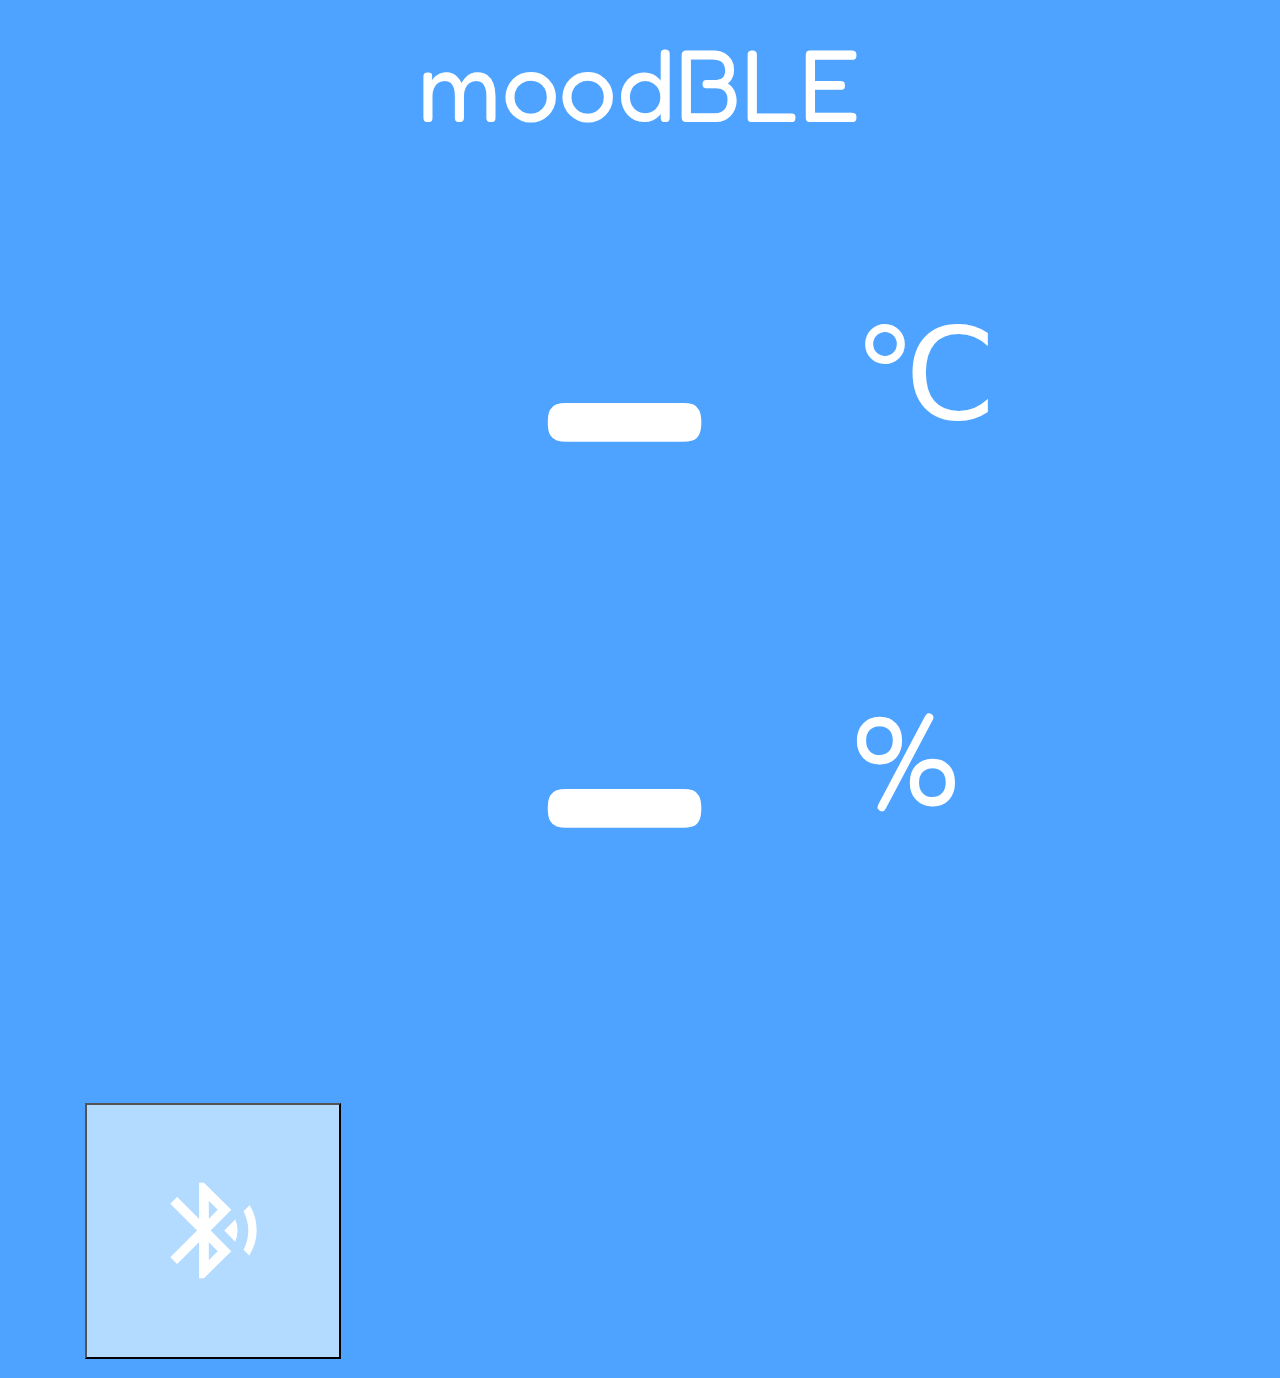
==== web/index.html @ 38f4f2d0 "v1.0.0 first" ====
<!doctype html>
<html>

<head>
	<title>moodBLE</title>

	<meta name="viewport" content="width=device-width, initial-scale=1.0">
	<!-- Origin Trial Token, feature = Web Bluetooth, origin = https://urish.github.io, expires = 2017-01-24 -->
	<!--<meta http-equiv="origin-trial" data-feature="Web Bluetooth" data-expires="2017-01-24" content="[base64]">-->

	<link rel="stylesheet" href="https://fonts.googleapis.com/icon?family=Material+Icons">
	<link href="https://fonts.googleapis.com/css?family=Fredoka+One&display=swap" rel="stylesheet">
	<link rel="stylesheet" href="https://code.getmdl.io/1.1.3/material.indigo-pink.min.css">
	<link rel="stylesheet" href="styles.css" />
	<link rel="manifest" href="manifest.json" />

	<script defer src="https://code.getmdl.io/1.1.3/material.min.js"></script>
</head>

<body>

	<div class="app-layout mdl-layout mdl-js-layout">

		<main class="mdl-layout__content">
            
			<div class="grid-container">

				<div class="name">
                 	<span id="title">moodBLE</span>
                </div>
				<div class="connect">
					<button onclick="bleConnectButton()" id="connect-button" class="mdl-button mdl-js-button mdl-button--fab mdl-button--raised mdl-js-ripple-effect buttons">
                        <i class="material-icons icons">bluetooth_searching</i>
                    </button>
				</div>
				<div class="update">
					<button onclick="updValuesButton()" id="power-button" class="mdl-button mdl-js-button mdl-button--fab mdl-button--raised mdl-js-ripple-effect buttons hidden">
	                    <i class="material-icons icons">get_app</i>
                	</button>
				</div>
				<div class="temperature">
					<div id="tmp" class="view-val">-</div>
				</div>
				<div class="humidity">
					<div id="hmd" class="view-val">-</div>
				</div>

				<div class="cel">
					<div class="view-sub">℃</div>
				</div>
				<div class="rh">
					<div class="view-sub">%</div>
				</div>				
			</div>



		</main>
	</div>

<!-- 	<script src="https://cdnjs.cloudflare.com/ajax/libs/annyang/2.6.1/annyang.min.js"></script> -->
	<script src="app.js"></script>
	<script src="ble.js"></script>
</body>

</html>
---- web/styles.css ----
html, body, .grid-container { height: 100%; margin: 0; background: #4da3ff; }
/*https://grid.layoutit.com/ thanks*/
.grid-container {
  display: grid;
 grid-template-columns: 1fr 1fr 0.5fr 0.5fr;
  grid-template-rows: 0.6fr 1.5fr 1.3fr 0.6fr 1fr;
  gap: 0px 0px;
  justify-content: center;
  grid-template-areas:
    "name name name name"
    ". temperature cel ."
    ". humidity rh ."
    ". . . ."
    "connect . update update";
}
.name { 
    grid-area: name; 
    align-self: center;
    justify-self: center;    
}
.connect { 
    grid-area: connect;   
    /*align-self: center;*/
    justify-self: center;
}
.update { 
    grid-area: update; 
    /*align-self: center;*/
    justify-self: center; 
}
.temperature { 
    grid-area: temperature; 
    align-self: center;
    justify-self: center; 
}
.humidity { 
    grid-area: humidity; 
    align-self: center;
    justify-self: center;   
}
.cel { 
    grid-area: cel; 
    align-self: center;
    /*justify-self: center; */   
}
.rh { 
    grid-area: rh; 
    align-self: center;
    /*justify-self: center;*/   
}

.hidden {
    /*display: none;*/
    visibility: hidden;
}

:root {
  --val-color: #fff; /*6d6d6d*/
}

.icons {
    display: flex;
    justify-content: center;
    align-items: center;
    font-size: 9vw;
    color: #fff;
}

.buttons {
    background-color: #b3daff;
    text-align: center;
    width: 20vw;
    height: 20vw;
    min-width: initial;    
}

.circle {
    background: blue;
    width: 50px;
    height: 50px;
    border-radius: 100%;
}

.icon {

    width: 10px;
    height: 10px;
    display: block;
    background: red;
}

#title {
    font-family: 'Fredoka One';
    font-size: 8vw;
    color: var(--val-color);
    line-height: 100%;
}

#values {
    font-family: 'Fredoka One';
    line-height: 150%;
    margin: 0 auto;
    color : var(--val-color); 
}
.view-val {
    font-family: 'Fredoka One';
    line-height: 80%;
    margin: 0 auto;
    color : var(--val-color); 
    font-size: 35vw;
}
.view-sub {
    font-family: 'Fredoka One';
    line-height: 150%;
    margin: 0 auto;
    color : var(--val-color); 
    font-size: 10vw;
}
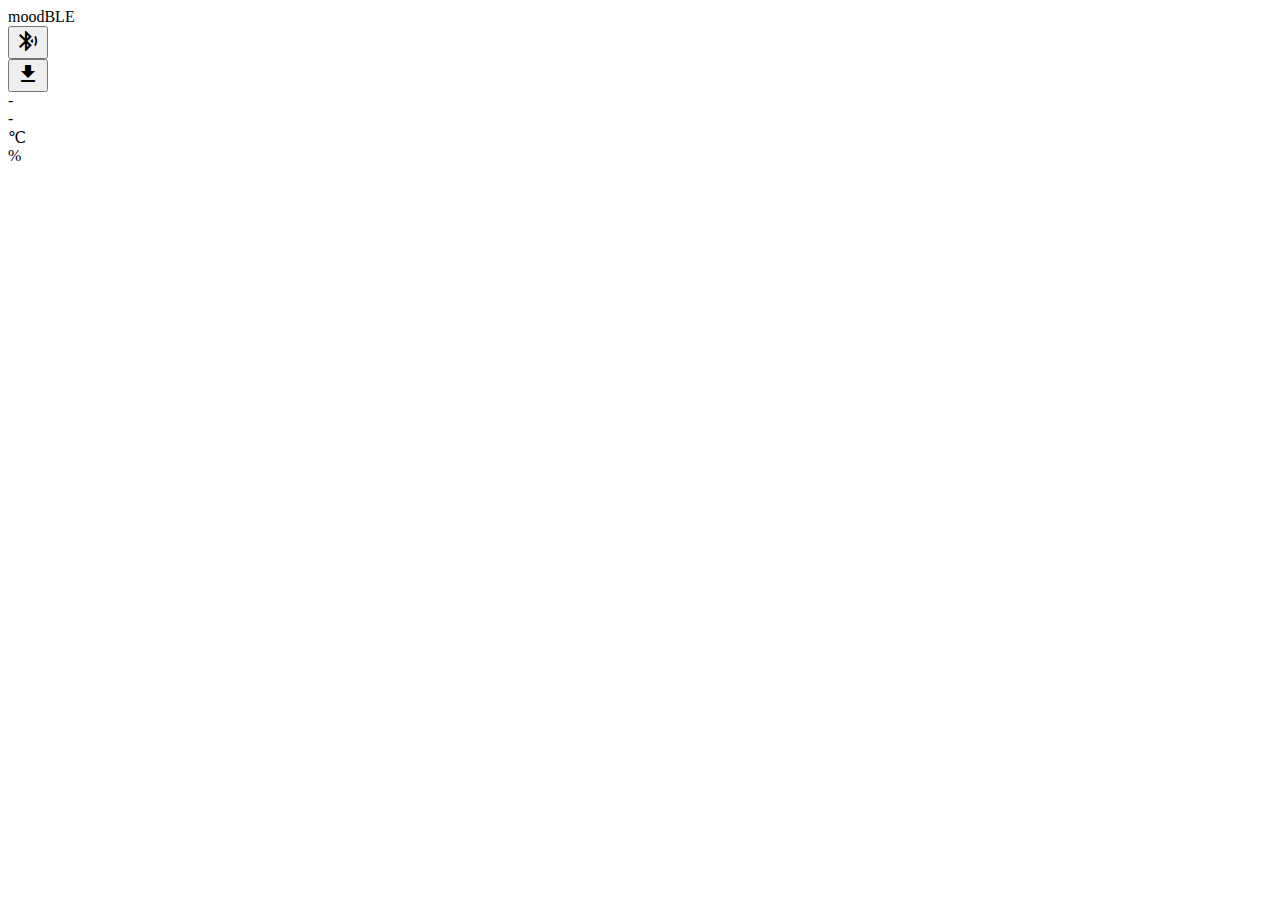
==== commit 106052ee: "v1.0.1 return serviceworker" ====
--- a/web/index.html
+++ b/web/index.html
@@ -59,8 +59,7 @@
 	</div>
 
 <!-- 	<script src="https://cdnjs.cloudflare.com/ajax/libs/annyang/2.6.1/annyang.min.js"></script> -->
-	<script src="app.js"></script>
-	<script src="ble.js"></script>
+	<script src="bulb.js"></script>
 </body>
 
 </html>
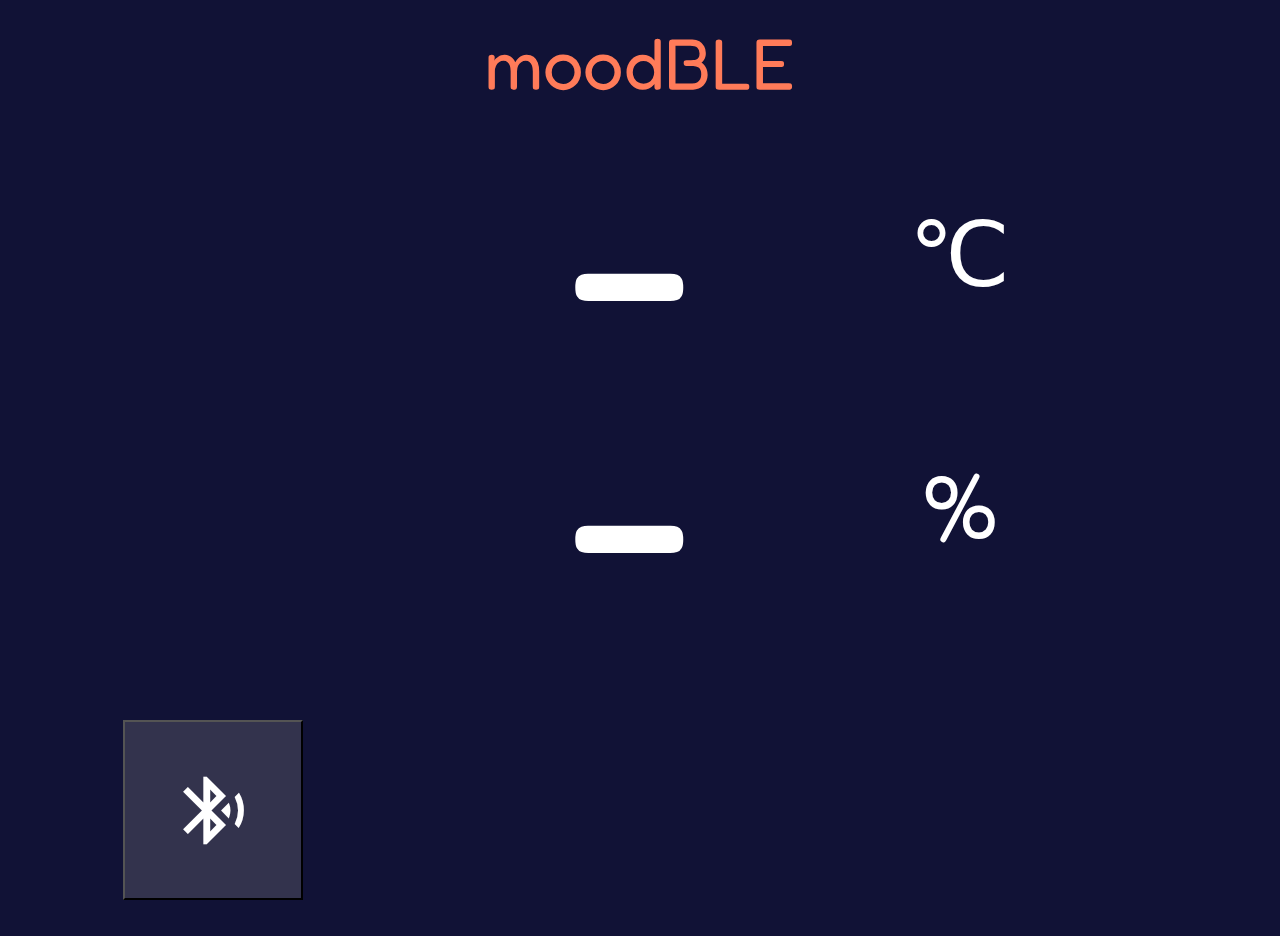
==== commit c6e61e76: "v1.0.3 colors, resize" ====
--- a/web/index.html
+++ b/web/index.html
@@ -4,7 +4,7 @@
 <head>
 	<title>moodBLE</title>
 
-	<meta name="viewport" content="width=device-width, initial-scale=1.0">
+	<meta name="viewport" content="width=device-width, initial-scale=1.0 user-scalable=no">
 	<!-- Origin Trial Token, feature = Web Bluetooth, origin = https://urish.github.io, expires = 2017-01-24 -->
 	<!--<meta http-equiv="origin-trial" data-feature="Web Bluetooth" data-expires="2017-01-24" content="[base64]">-->
 
@@ -35,7 +35,7 @@
 				</div>
 				<div class="update">
 					<button onclick="updValuesButton()" id="power-button" class="mdl-button mdl-js-button mdl-button--fab mdl-button--raised mdl-js-ripple-effect buttons hidden">
-	                    <i class="material-icons icons">get_app</i>
+	                    <i class="material-icons icons">loop</i>
                 	</button>
 				</div>
 				<div class="temperature">
--- a/web/styles.css
+++ b/web/styles.css
@@ -0,0 +1,123 @@
+
+html, body, .grid-container { height: 100%; margin: 0; background: #111236; }
+/*https://grid.layoutit.com/ thanks*/
+.grid-container {
+  display: grid;
+  grid-template-columns: minmax(0, 1fr) minmax(0, 1fr) minmax(0, 0.5fr) minmax(0, 0.5fr);
+  grid-template-rows: 0.7fr 1.4fr 1.4fr 0.5fr 0.8fr 0.2fr;
+  gap: 0px 0px;
+  justify-content: center;
+  grid-template-areas:
+
+    "name name name name"
+    ". temperature cel ."
+    ". humidity rh ."
+    ". . . ."
+    "connect . update update"
+    ". . . .";
+}
+.name { 
+    grid-area: name; 
+    align-self: center;
+    justify-self: center;    
+}
+.connect { 
+    grid-area: connect;   
+    /*align-self: center;*/
+    justify-self: center;
+}
+.update { 
+    grid-area: update; 
+    /*align-self: center;*/
+    justify-self: center; 
+}
+.temperature { 
+    grid-area: temperature; 
+    align-self: center;
+    justify-self: center; 
+    width: max-content;
+}
+.humidity { 
+    grid-area: humidity; 
+    align-self: center;
+    justify-self: center; 
+    width: max-content; 
+}
+.cel { 
+    grid-area: cel; 
+    align-self: center;
+    justify-self: center;    
+}
+.rh { 
+    grid-area: rh; 
+    align-self: center;
+    justify-self: center;   
+}
+
+.hidden {
+    /*display: none;*/
+    visibility: hidden;
+}
+
+:root {
+  --val-color: #fff; /*6d6d6d 4da3ff*/
+}
+
+.icons {
+    display: flex;
+    justify-content: center;
+    align-items: center;
+    font-size: 9vmin;
+    color: #fff;
+}
+
+.buttons {
+    background-color: #33334d;
+    text-align: center;
+    width: 20vmin ;
+    height: 20vmin ;
+    min-width: initial;    
+}
+
+.circle {
+    background: blue;
+    width: 50px;
+    height: 50px;
+    border-radius: 100%;
+}
+
+.icon {
+
+    width: 10px;
+    height: 10px;
+    display: block;
+    background: red;
+}
+
+#title {
+    font-family: 'Fredoka One';
+    font-size: 8vmin;
+    color: #ff7b59;
+    line-height: 100%;
+}
+
+#values {
+    font-family: 'Fredoka One';
+    line-height: 150%;
+    margin: 0 auto;
+    color : var(--val-color); 
+}
+.view-val {
+    font-family: 'Fredoka One';
+    line-height: 80%;
+    margin: 0 auto;
+    color : var(--val-color); 
+    font-size: 35vmin;
+}
+.view-sub {
+    font-family: 'Fredoka One';
+    line-height: 150%;
+    margin: 0 auto;
+    color : var(--val-color); 
+    font-size: 10vmin;
+}
